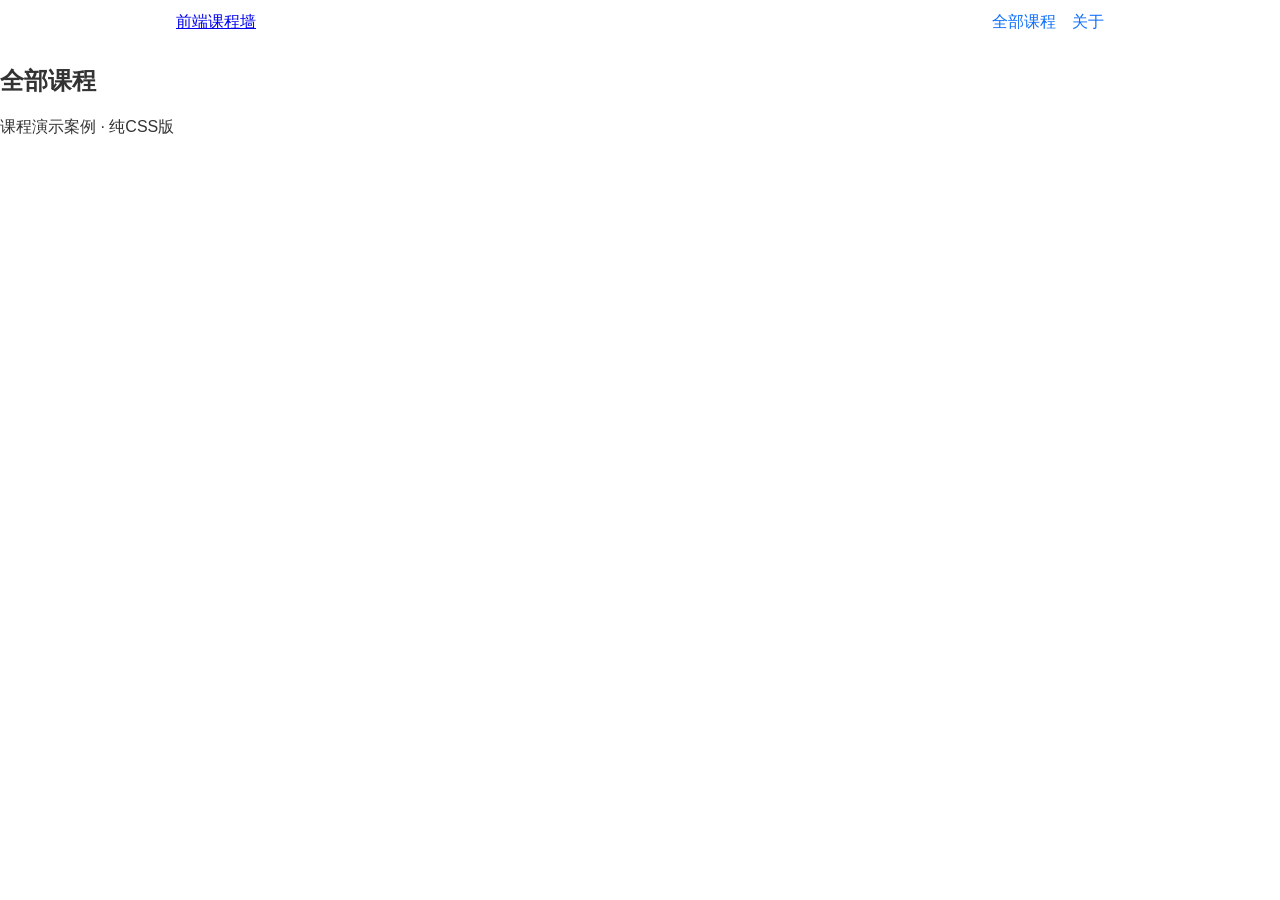
==== index.html @ 7b42a097 "添加课程展示页结构与Flex导航" ====
<!DOCTYPE html>
<html lang="zh-CN">
<head>
  <meta charset="UTF-8">
  <meta name="viewport" content="width=device-width, initial-scale=1.0">
  <title>课程展示</title>
  <link rel="stylesheet" href="css/courses.css">
</head>
<body>
  <header class="site-header">
    <div class="nav-wrap">
      <a class="logo" href="#">前端课程墙</a>
      <nav class="main-nav">
        <a href="#courses">全部课程</a>
        <a href="#about">关于</a>
      </nav>
    </div>
  </header>
  <main>
    <section id="courses">
      <h2>全部课程</h2>
      <div class="card-grid">
        <!-- 卡片下一步填 -->
      </div>
    </section>
  </main>
  <footer><p>课程演示案例 · 纯CSS版</p></footer>
</body>
</html>
---- css/courses.css ----
* { box-sizing: border-box; }

body {
  font-family: "Microsoft YaHei", sans-serif;
  margin: 0;
  color: #333;
}

.nav-wrap {
  max-width: 960px;
  margin: 0 auto;
  padding: 12px 16px;
  display: flex;
  justify-content: space-between;
  align-items: center;
  flex-wrap: wrap;
  gap: 8px;
}

.main-nav {
display: flex;
  gap: 16px;
}

.main-nav a { text-decoration: none; color: #0d6efd; }
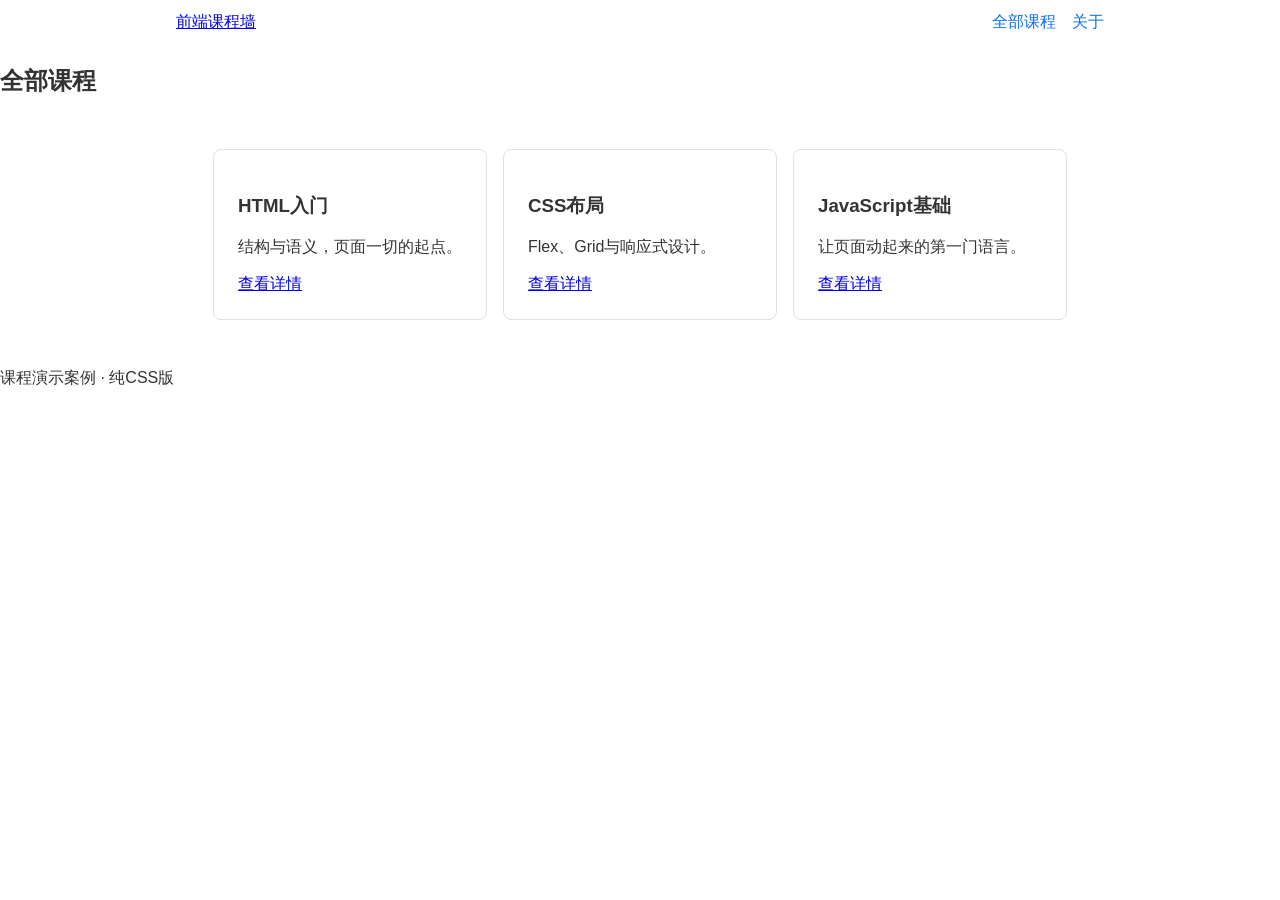
==== commit 62bf5226: "添加Grid卡片墙与响应式断点" ====
--- a/index.html
+++ b/index.html
@@ -20,7 +20,23 @@
     <section id="courses">
       <h2>全部课程</h2>
       <div class="card-grid">
-        <!-- 卡片下一步填 -->
+        <div class="card-grid">
+  <article class="course-card">
+    <h3>HTML入门</h3>
+    <p>结构与语义，页面一切的起点。</p>
+    <a href="#">查看详情</a>
+  </article>
+  <article class="course-card">
+    <h3>CSS布局</h3>
+    <p>Flex、Grid与响应式设计。</p>
+    <a href="#">查看详情</a>
+  </article>
+  <article class="course-card">
+    <h3>JavaScript基础</h3>
+    <p>让页面动起来的第一门语言。</p>
+    <a href="#">查看详情</a>
+  </article>
+</div>
       </div>
     </section>
   </main>
--- a/css/courses.css
+++ b/css/courses.css
@@ -22,4 +22,22 @@
   gap: 16px;
 }
 
-.main-nav a { text-decoration: none; color: #0d6efd; }+.main-nav a { text-decoration: none; color: #0d6efd; }
+.card-grid {
+  max-width: 960px;
+  margin: 0 auto;
+  padding: 16px;
+  display: grid;
+  grid-template-columns: repeat(auto-fit, minmax(260px, 1fr));
+  gap: 16px;
+}
+
+.course-card {
+  border: 1px solid #dee2e6;
+  border-radius: 8px;
+  padding: 16px;
+}
+
+@media (min-width: 992px) {
+  .course-card { padding: 24px; }
+}
